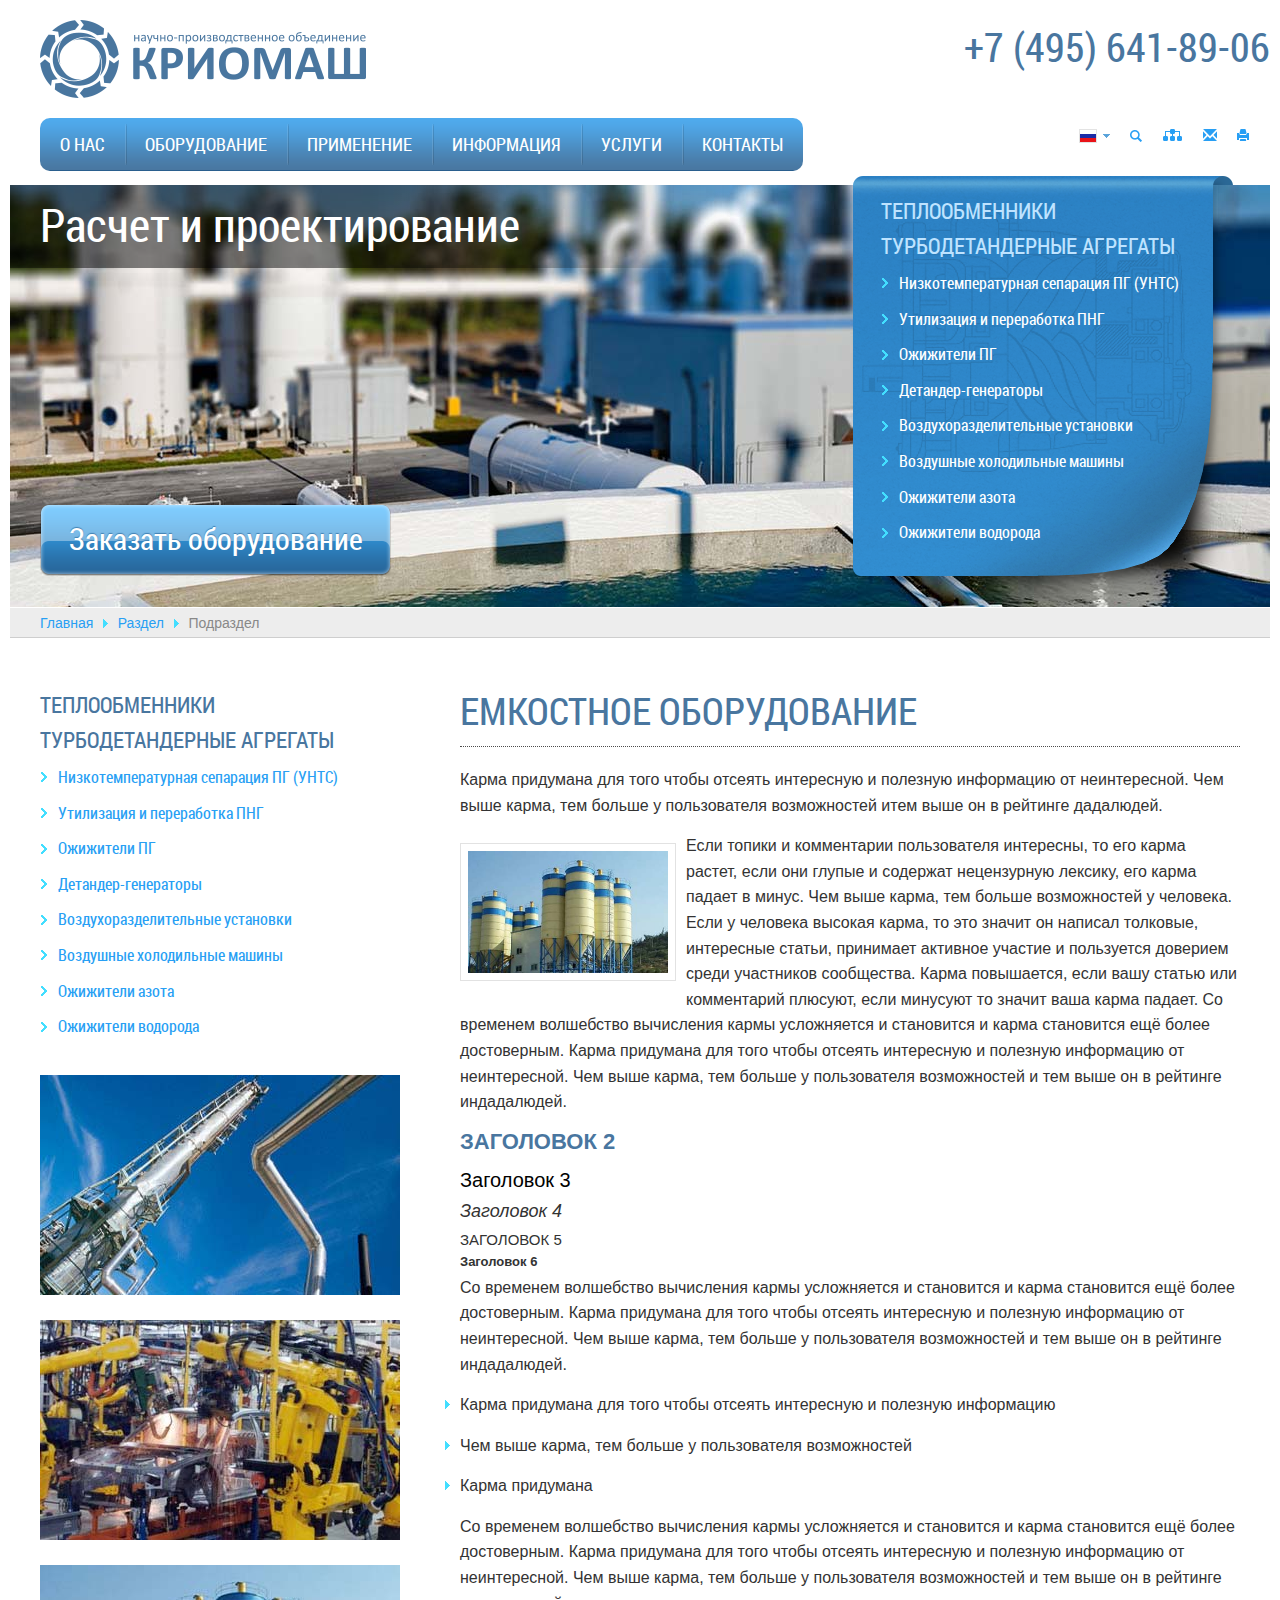
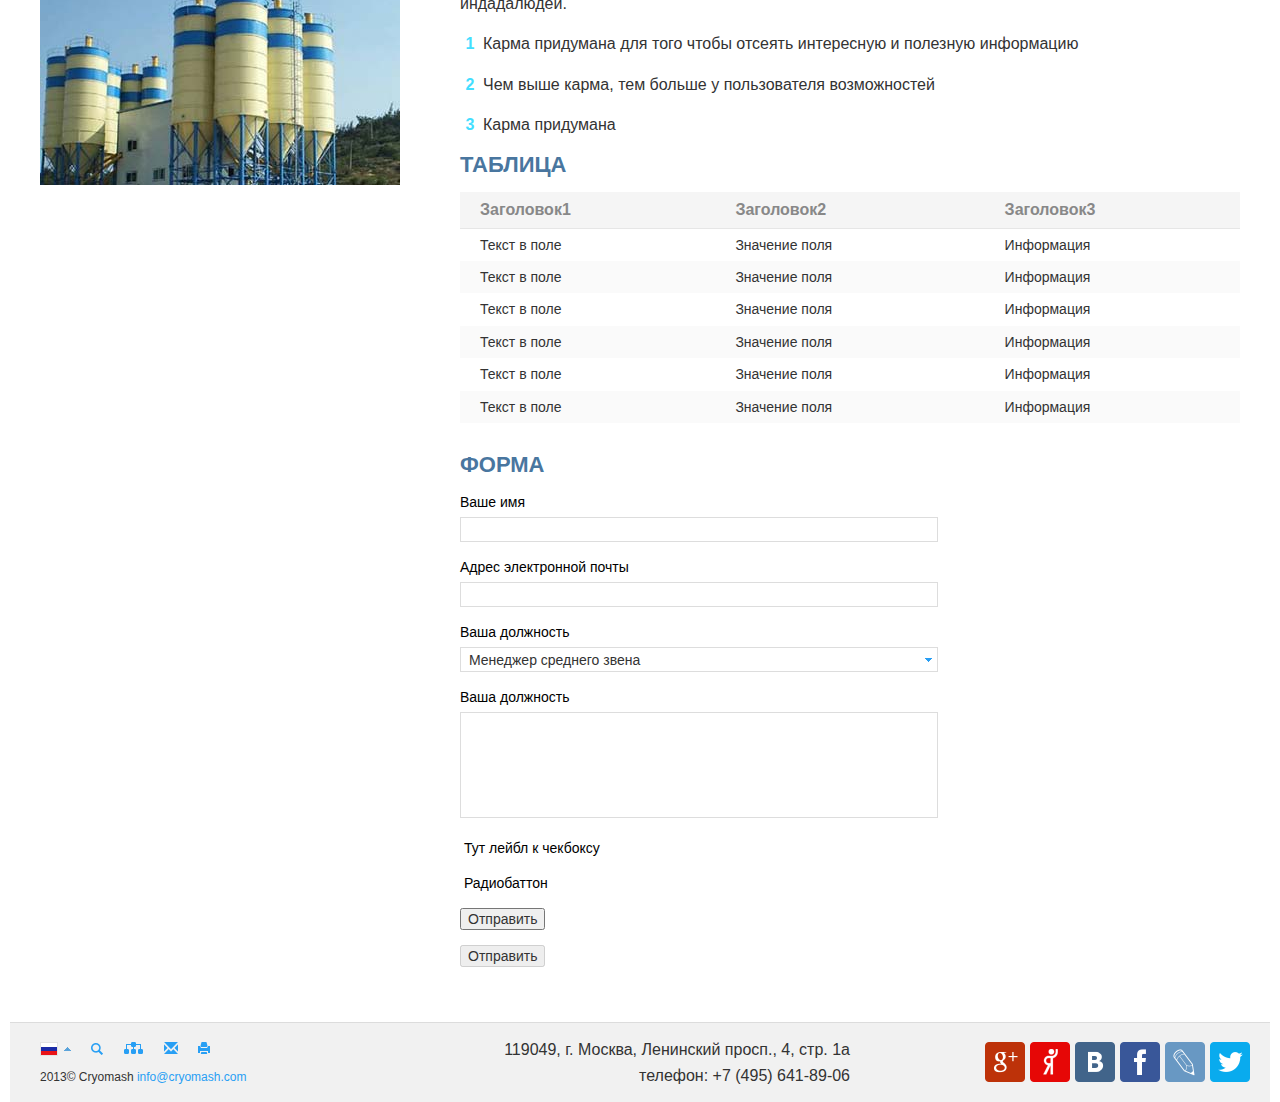
==== code/index_css.html @ 2730f988 "dg" ====
<!doctype html>
<head>

    <meta charset="utf-8" />
    <meta http-equiv="X-UA-Compatible" content="IE=edge,chrome=1" />

    <title>Криомаш</title>
    <meta name="keywords" content="" />
    <meta name="description" content="" />
    <link rel="shortcut icon" href="images/favicon.ico" />

    <link rel="stylesheet" href="css/default.css" />
    <link rel="stylesheet" href="css/fonts.css" />
    <link rel="stylesheet" href="css/styles.css" />

    <script src="js/jquery-1.10.0.min.js"></script>
    <script src="js/jquery.carouFredSel-6.2.1-packed.js"></script>
    <script src="js/jquery.formstyler.min.js"></script>

    <!--[if lte IE 8 ]>
        <link rel="stylesheet" media="screen" href="css/styles_ie.css" />
    <![endif]-->
    <!--[if lt IE 9]>
        <script src="js/html5shiv.js"></script>
    <![endif]-->

    <script>
	$(document).ready(function() {

	    $('#slides-list').carouFredSel({
		auto: true,
		width: 1260,
		height: 422,
		items: 1,
		scroll: {
		    items: 1
		}
	    });

	    $('#logos-carousel-list').carouFredSel({
		auto: false,
		width: 810,
		height: 80,
		items: 4,
		scroll: {
		    items: 1
		},
		prev: {
		    button: "#carousel-prev",
		    key: "left"
		},
		next: {
		    button: "#carousel-next",
		    key: "right"
		}
	    });
	     $('input[type="checkbox"],input[type="radio"], select').styler();
	})
    </script>
</head>
<body>

    <div class="wrapper">
        <header class="header"> <!-- header -->
	    <div class="logo"><img src="images/logo.png" alt="Криомаш" title="Криомаш" height="78" width="326" /></div>
	    <nav class="nav">
		<ul class="header-nav">
		    <li class="header-nav__item"><a class="link" href="#">О НАС</a></li>
		    <li class="header-nav__item"><a class="link" href="#">ОБОРУДОВАНИЕ</a></li>
		    <li class="header-nav__item"><a class="link" href="#">ПРИМЕНЕНИЕ</a></li>
		    <li class="header-nav__item"><a class="link" href="#">ИНФОРМАЦИЯ</a></li>
		    <li class="header-nav__item"><a class="link" href="#">УСЛУГИ</a></li>
		    <li class="header-nav__item"><a class="link" href="#">КОНТАКТЫ</a></li>
		</ul>
	    </nav>
	    <div class="phone">+7 (495) 641-89-06</div>
	    <section class="bottom-nav">
		<ul class="bottom-nav-list">
		    <li class="bottom-nav-list__item">
			<div class="site-language">
			    <a href="#" class="active-lang"><i class="ico ico_lang_ru"></i><i class="arrow"></i></a>
			    <ul class="language-menu">
				<li class="language-menu__item"><a href="#"><i class="ico ico_lang_germany"></i></a></li>
				<li class="language-menu__item"><a href="#"><i class="ico ico_lang_eng"></i></a></li>
			    </ul>
			</div>
		    </li>
		    <li class="bottom-nav-list__item">
			<div class="site-search">
			    <a href="#"><i class="ico ico_search"></i></a>
			    <form class="form form_search" method="get" action="#" >
				<fieldset>
				    <input class="field field_type_text" type="text" />
				    <input type="submit" class="search-btn" />
				</fieldset>
			    </form>
			</div>
		    </li>
		    <li class="bottom-nav-list__item"><a href="#"><i class="ico ico_map"></i></a></li>
		    <li class="bottom-nav-list__item"><a href="#"><i class="ico ico_mail"></i></a></li>
		    <li class="bottom-nav-list__item"><a href="#"><i class="ico ico_print"></i></a></li>
		</ul>
	    </section>
        </header>   <!-- / .header -->

	<div class="slider">
	    <section class="submenu">
		<hgroup>
		    <h3 class="submenu__title">Теплообменники </h3>
		    <h3 class="submenu__title">Турбодетандерные агрегаты</h3>
		</hgroup>
		<ul class="submenu-list">
		    <li class="submenu-list__item"><a class="link" href="#">Низкотемпературная сепарация ПГ (УНТС)</a></li>
		    <li class="submenu-list__item"><a class="link" href="#">Утилизация и переработка ПНГ</a></li>
		    <li class="submenu-list__item"><a class="link" href="#">Ожижители ПГ</a></li>
		    <li class="submenu-list__item"><a class="link" href="#">Детандер-генераторы</a></li>
		    <li class="submenu-list__item"><a class="link" href="#">Воздухоразделительные установки</a></li>
		    <li class="submenu-list__item"><a class="link" href="#">Воздушные холодильные машины</a></li>
		    <li class="submenu-list__item"><a class="link" href="#">Ожижители азота</a></li>
		    <li class="submenu-list__item"><a class="link" href="#">Ожижители водорода</a></li>
		</ul>
	    </section>


	    <ul class="slides" id="slides-list">
		<li class="slide">
		    <img class="slide__image" src="images/content/slide1.jpg" alt="" title="" />
		    <h2 class="slide__title">Расчет и проектирование</h2>
		    <a class="btn btn_order" href="#">Заказать оборудование</a>
		</li>
		<li class="slide">
		    <img class="slide__image" src="images/content/slide2.jpg" alt="" title="" />
		    <h2 class="slide__title">Проектирование</h2>
		    <a class="btn btn_order" href="#">Заказать оборудование</a>
		</li>
	    </ul>
	</div>
	<nav class="breadcrumbs">
	    <ul class="breadcrumbs-list">
		<li class="breadcrumbs-list__item"><a href="#" class="link">Главная</a></li>
		<li class="breadcrumbs-list__item"><a href="#" class="link">Раздел</a></li>
		<li class="breadcrumbs-list__item">Подраздел</li>
	    </ul>
	</nav>


        <div class="main">
	    <div class="columns">
		<aside class="column-left">
		    <div class="aside-block">
			<section class="submenu">
			    <hgroup>
				<h3 class="submenu__title">Теплообменники </h3>
				<h3 class="submenu__title">Турбодетандерные агрегаты</h3>
			    </hgroup>
			    <ul class="submenu-list">
				<li class="submenu-list__item"><a class="link" href="#">Низкотемпературная сепарация ПГ (УНТС)</a></li>
				<li class="submenu-list__item"><a class="link" href="#">Утилизация и переработка ПНГ</a></li>
				<li class="submenu-list__item"><a class="link" href="#">Ожижители ПГ</a></li>
				<li class="submenu-list__item"><a class="link" href="#">Детандер-генераторы</a></li>
				<li class="submenu-list__item"><a class="link" href="#">Воздухоразделительные установки</a></li>
				<li class="submenu-list__item"><a class="link" href="#">Воздушные холодильные машины</a></li>
				<li class="submenu-list__item"><a class="link" href="#">Ожижители азота</a></li>
				<li class="submenu-list__item"><a class="link" href="#">Ожижители водорода</a></li>
			    </ul>
			</section>
		    </div>

		    <div class="aside-block">
			<img src="images/content/1.jpg" alt="" title="" />
			<img src="images/content/2.jpg" alt="" title="" />
			<img src="images/content/3.jpg" alt="" title="" />
		    </div>
		</aside>
		<div class="column-content">
		    <h1 class="page-title">Емкостное оборудование</h1>

		    <article class="article-text">
			<p>Карма придумана для того чтобы отсеять интересную и полезную информацию от неинтересной.
			    Чем выше карма, тем больше у пользователя возможностей итем выше он в рейтинге дадалюдей.</p>
			<img src="images/content/3.jpg" width="200" align="left" />
<p>Если топики и комментарии пользователя интересны, то его карма растет, если они глупые и содержат нецензурную
    лексику, его карма падает в минус. Чем выше карма, тем больше возможностей у человека. Если у человека высокая
    карма, то это значит он написал толковые, интересные статьи, принимает активное участие и пользуется доверием
    среди участников сообщества. Карма повышается, если вашу статью или комментарий плюсуют, если минусуют то значит ваша карма
падает. Со временем волшебство вычисления кармы усложняется и становится и карма становится ещё более достоверным.
Карма придумана для того чтобы отсеять интересную и полезную информацию от неинтересной. Чем выше карма, тем больше
у пользователя возможностей и тем выше он в рейтинге индадалюдей.</p>

<h2>Заголовок 2</h2>
<h3>Заголовок 3</h3>
<h4>Заголовок 4</h4>
<h5>Заголовок 5</h5>
<h6>Заголовок 6</h6>
<p>Со временем волшебство вычисления кармы усложняется и становится и карма становится ещё более достоверным.
Карма придумана для того чтобы отсеять интересную и полезную информацию от неинтересной. Чем выше карма, тем больше
у пользователя возможностей и тем выше он в рейтинге индадалюдей.</p>

<ul>
    <li>Карма придумана для того чтобы отсеять интересную и полезную информацию</li>
    <li>Чем выше карма, тем больше у пользователя возможностей</li>
    <li>Карма придумана</li>
</ul>
<p>Со временем волшебство вычисления кармы усложняется и становится и карма становится ещё более достоверным.
Карма придумана для того чтобы отсеять интересную и полезную информацию от неинтересной. Чем выше карма, тем больше
у пользователя возможностей и тем выше он в рейтинге индадалюдей.</p>
<ol>
    <li>Карма придумана для того чтобы отсеять интересную и полезную информацию</li>
    <li>Чем выше карма, тем больше у пользователя возможностей</li>
    <li>Карма придумана</li>
</ol>

<h2>таблица</h2>
<table>
    <thead>
	<tr>
	    <th>Заголовок1</th>
	    <th>Заголовок2</th>
	    <th>Заголовок3</th>
	</tr>
    </thead>
     <tbody>
	<tr>
	    <td>Текст в поле</td>
	    <td>Значение поля</td>
	    <td>Информация</td>
	</tr>
	<tr>
	    <td>Текст в поле</td>
	    <td>Значение поля</td>
	    <td>Информация</td>
	</tr>
	<tr>
	    <td>Текст в поле</td>
	    <td>Значение поля</td>
	    <td>Информация</td>
	</tr>
	<tr>
	    <td>Текст в поле</td>
	    <td>Значение поля</td>
	    <td>Информация</td>
	</tr>
	<tr>
	    <td>Текст в поле</td>
	    <td>Значение поля</td>
	    <td>Информация</td>
	</tr>
	<tr>
	    <td>Текст в поле</td>
	    <td>Значение поля</td>
	    <td>Информация</td>
	</tr>
    </tbody>
</table>
<h2>форма</h2>
</article>
<form class="standard-form" action="#" method="get">
    <ul class="fields-list">
	<li>
	    <label>Ваше имя</label>
	    <input type="text" name="Name"/>
	</li>
	<li>
	    <label>Адрес электронной почты</label>
	    <input type="text" name="Email"/>
	</li>
	<li>
	    <label>Ваша должность</label>
	    <select>
		<option>Менеджер среднего звена</option>
		<option>Менеджер</option>
	    </select>
	</li>
	<li>
	    <label>Ваша должность</label>
	    <textarea></textarea>
	</li>
	<li>

	    <label>
		<input type="checkbox" id="Chbox1"/>
		Тут лейбл к чекбоксу
	    </label>
	</li>
	<li>

	    <label>
		<input type="radio" id="Radio1"/>
		Радиобаттон
	    </label>
	</li>
	<li>
	    <input type="submit" value="Отправить"/>
	</li>
	<li>
	    <input type="button" disabled="disabled" value="Отправить"/>
	</li>

    </ul>
</form>









		</div>

	    </div>
        </div>
    </div>

    <footer class="footer">

	<section class="bottom-nav">
	    <ul class="bottom-nav-list">
		<li class="bottom-nav-list__item">
		    <div class="site-language">
			<a href="#" class="active-lang"><i class="ico ico_lang_ru"></i><i class="arrow"></i></a>
			<ul class="language-menu">
			    <li class="language-menu__item"><a href="#"><i class="ico ico_lang_germany"></i></a></li>
			    <li class="language-menu__item"><a href="#"><i class="ico ico_lang_eng"></i></a></li>
			</ul>
		    </div>
		</li>
		<li class="bottom-nav-list__item">
		    <div class="site-search">
			<a href="#"><i class="ico ico_search"></i></a>
			<form class="form form_search" method="get" action="#" >
			    <fieldset>
				<input class="field field_type_text" type="text" />
				<input type="submit" class="search-btn" />
			    </fieldset>
			</form>
		    </div>
		</li>
		<li class="bottom-nav-list__item"><a href="#"><i class="ico ico_map"></i></a></li>
		<li class="bottom-nav-list__item"><a href="#"><i class="ico ico_mail"></i></a></li>
		<li class="bottom-nav-list__item"><a href="#"><i class="ico ico_print"></i></a></li>
	    </ul>
	</section>

	<div class="copyright">
	    2013&copy; Cryomash  <a  href="mailto:info@cryomash.com">info@cryomash.com</a>
	</div>

	<div class="address">
	    <p> 119049, г. Москва, Ленинский просп., 4, стр. 1а</p>
	    <p>телефон: +7 (495) 641-89-06</p>
	</div>

	<ul class="social">
	    <li class="social__item"><a href="#"><i class="ico ico_social ico_google"></i></a></li>
	    <li class="social__item"><a href="#"><i class="ico ico_social ico_ya"></i></a></li>
	    <li class="social__item"><a href="#"><i class="ico ico_social ico_vk"></i></a></li>
	    <li class="social__item"><a href="#"><i class="ico ico_social ico_fb"></i></a></li>
	    <li class="social__item"><a href="#"><i class="ico ico_social ico_lj"></i></a></li>
	    <li class="social__item"><a href="#"><i class="ico ico_social ico_tw"></i></a></li>
	</ul>




    </footer>

</body>
</html>
---- code/css/default.css ----
/* reset < */

    html, body, div, span, object, iframe,
    h1, h2, h3, h4, h5, h6, p, blockquote, pre,
    abbr, address, cite, code,
    del, dfn, em, img, ins, kbd, q, samp,
    small, strong, sub, sup, var,
    b, i,
    dl, dt, dd, ol, ul, li,
    fieldset, form, label, legend,
    table, caption, tbody, tfoot, thead, tr, th, td,
    article, aside, canvas, details, figcaption, figure,
    footer, header, hgroup, menu, nav, section, summary,
    time, mark, audio, video {
        margin: 0;
        padding: 0;
        border: 0;
        font-size: 100%;
        vertical-align: baseline;
        background: transparent;
    }

table {
	border-collapse:collapse;
	border-spacing:0;
}
fieldset,img {
	border: 0;
}
address,caption,cite,code,dfn,em,th,var {
	font-style:normal;
	font-weight:normal;
}
ol,ul {
	list-style:none;
}
caption,th {
	text-align:left;
}
h1,h2,h3,h4,h5,h6 {
	font-size:100%;
	font-weight:normal;
}
q:before,q:after {
	content:'';
}
abbr,acronym { border:0;}

article,aside,details,figcaption,figure,footer,header,hgroup,menu,nav,section {
	display:block;
}

/* reset > */



/* content styles < */
html, body {
	height:100%;
}

body {
    color:#333333;
    font:16px/1.6 'Arial', 'Helvetica', 'Geneva', sans-serif;
}

a {
    color:#289ff4;
    text-decoration:none;

}
a:hover {
    text-decoration:underline;
}


.company-info .article-title,
.article-text h1 {
    font-family: 'roboto_condensedregular';
    color:#49769f;
    font-size: 38px;
    line-height: 40px;
    text-transform: uppercase;
    margin-bottom: 20px;
    margin-top:-7px;
}


   .article-text h1,
   .article-text h2,
   .article-text h3,
   .article-text h4,
   .article-text h5,
   .article-text h6  {

    }

    .article-text h2 {
	color: #49769f;
	text-transform: uppercase;
	font-size: 22px;
	margin-bottom: 15px;
	font-weight: bold;
	line-height: 24px;
    }

    .article-text h3 {
	color: #010101;
	font-size: 20px;
	line-height: 22px;
	font-weight: normal;
	margin-bottom: 10px;
    }

    .article-text h4 {
	color: #333333;
	font-size: 18px;
	line-height: 20px;
	font-style: italic;
	font-weight: normal;
	margin-bottom: 10px;
    }
    .article-text h5 {
	color: #333333;
	font-size: 15px;
	line-height: 18px;
	text-transform: uppercase;
	font-weight: normal;
	margin-bottom: 5px;
    }
     .article-text h6 {
	color: #333333;
	font-size: 13px;
	line-height: 16px;
	font-weight: bold;
	margin-bottom: 5px;
    }

    .article-text p {
	margin-bottom: 15px;
    }

	.article-text ul,
	.article-text ol {
		margin:0 0 15px 0;
	}
	.article-text ul {
		list-style:none;
	}
	.article-text ul li {
	    padding: 0;
	    margin: 0 0 15px 0;
	    position: relative;
	}
	.article-text ul li:before {
	    content: "";
	    background: url(../images/bg/icons.png) no-repeat -211px 0;
	    height: 11px;
	    width: 6px;
	    position: absolute;
	    left:-15px;
	    top:8px;
	}

	.article-text ol {
		list-style:decimal;
	}
	.article-text img {
		margin:10px 10px 10px 0;
	}

	article img {
	    border:1px solid #e2e2e2;
	    padding: 7px;
	    margin: 7px 10px 10px 0
	}

	article ol {
	    list-style: none;
	    counter-reset: point;

	}

	article ol li {
	    list-style: none;
	    margin-bottom: 15px;
	    padding-left: 23px;
	    position: relative;

	}

article ol li:before {
    content: counter(point);
    counter-increment: point;
    font-size: 16px;
    position: absolute;
    left: 0;
    top: -3px;
    width: 20px;
    padding: 3px 0;
    color:#43deff;
    font-weight: bold;
    text-align: center;

}
article table {
    margin-bottom: 30px;
    width: 100%;
}
article th {
    background: #f5f5f5;
    border-bottom:1px solid #e6e6e6;
    font-weight: bold;
    color:#888888;
    padding: 5px 0 5px 20px;
}
article td {
    font-weight: normal;
    font-size: 14px;
    padding: 5px 0 5px 20px;
}
article table tr:nth-child(even) td {
    background: #fafafa;
}
/* content styles > */

/* form styles < */

.fields-list li {
    margin-bottom: 15px;
}
label {
    display: block;
    font-size: 14px;
    color: #000;
    margin-bottom: 5px;
}
input[type="text"] {
    border:1px solid #dddddd;
    height:19px;
    font-size: 14px;
    font-family: 'Arial', 'Helvetica', sans-serif;
    padding: 2px 8px;
    width: 460px;
}
textarea {
    border:1px solid #dddddd;
    font-size: 14px;
    font-family: 'Arial', 'Helvetica', sans-serif;
    padding: 2px 8px;
    height: 100px;
    overflow: auto;
    resize: none;
    width: 460px;
}
.jq-selectbox__select {
    border:1px solid #dddddd;
    height:19px;
    font-size: 14px;
    font-family: 'Arial', 'Helvetica', sans-serif;
    padding: 2px 8px;
    position: relative;
    width: 460px;
}
.jq-selectbox__trigger {
    position: absolute;
    right: 0;
    top:0;
}

.jq-selectbox__trigger-arrow {
    background: url(../images/bg/select-arrow.png) no-repeat 0 0;
    display: block;
    width: 18px;
    height: 23px;
}
.jq-selectbox__dropdown {
    border:1px solid #dddddd;
    background: #fff;
    position: absolute;
    z-index: 10;
}
.jq-selectbox__dropdown li {
    margin: 0;padding: 0 8px;
}
li:hover {
    color: #289FF4;
}
.jq-checkbox {
  display: inline-block;
}
/* clearing > */
.clearfix:after,
section:after,
article:after,
.header-nav:after,
.columns:after,
.bottom-nav-list:after,
.form-fields__item:after,
.page-footer:after
{
	content:"";
	clear:both;
	display:block;
	height:0;
	font:0/0 a;
	visibility:hidden;
}
/* clearing < */
---- code/css/fonts.css ----
@font-face {
    font-family: 'roboto_condensedregular';
    src: url('../fonts/RobotoCondensed-Regular-webfont.eot');
    src: url('../fonts/RobotoCondensed-Regular-webfont.eot?#iefix') format('embedded-opentype'),
         url('../fonts/RobotoCondensed-Regular-webfont.woff') format('woff'),
         url('../fonts/RobotoCondensed-Regular-webfont.ttf') format('truetype'),
         url('../fonts/RobotoCondensed-Regular-webfont.svg#roboto_condensedregular') format('svg');
    font-weight: normal;
    font-style: normal;

}
---- code/css/styles.css ----
/* layout < */
html,
body {
  height: 100%;
}
body {
  background: url(../images/bg/body-bg.png) repeat;
  min-width: 1100px;
}

.wrapper {
    margin: 0 auto;
    min-height: 100%;
    position: relative;
    width: 1260px;
}
.main {
    padding-bottom: 120px;
}
.columns {
    padding: 60px 30px 0;
}
.column-content {
    float: left;
    width: 780px;
    padding-left: 30px;
}
.column-content_home {
    padding: 0;
    width: 810px;
}
.column-right {
    float: left;
    margin-left: 30px;
    width: 360px;
}
.column-left {
    float: left;
    margin-right: 30px;
    width: 360px;
}
/* layout > */



/* common blocks < */

/* icons < */

.ico {
  background: url(../images/bg/icons.png) no-repeat -9999px -9999px transparent;
  display: -moz-inline-stack;
  display: block;
  overflow: hidden;
  vertical-align: middle;
  text-indent: -9999px;
  font-size: 0;
  width: 0;
  height: 0;
  line-height: 0;
}
.ico_search {
  background-position: 0 0;
  height: 13px;
  width: 13px;
}
.ico_map {
  background-position: -35px 0;
  height: 13px;
  width: 20px;
}
.ico_mail {
  background-position: -75px 0;
  height: 13px;
  width: 14px;
}
.ico_print {
  background-position: -109px 0;
  height: 13px;
  width: 13px;
}
.ico_social {
    height: 40px;
    width: 40px;
}
.ico_google {
  background-position:  0 -18px;
}
.ico_ya {
  background-position:  -45px -18px;
}
.ico_vk {
  background-position:  -90px -18px;
}
.ico_fb {
  background-position: -135px -18px;
}
.ico_lj {
  background-position: -180px -18px;
}
.ico_tw {
  background-position: -225px -18px;

}


.ico_lang_ru {
  background-position: -174px 0;
  border:1px solid #e3e3e3;
  height: 12px;
  width: 16px;
}
.ico_lang_eng {
  background-position: -132px 0;
  border:1px solid #e3e3e3;
  height: 12px;
  width: 16px;
}
.ico_lang_germany {
  background-position: -153px 0;
  border:1px solid #e3e3e3;
  height: 12px;
  width: 16px;
}

/* icons > */

.section-title {
  color: #49769f;
  font-family: 'roboto_condensedregular', Tahoma, sans-serif;
  font-size: 28px;
  text-transform: uppercase;
  line-height: 30px;
  margin-bottom: 15px;
}

.link_arrow-right {
    position: relative;
}
.link_arrow-right:after {
    background: url(../images/bg/icons.png) no-repeat -211px 0;
    content:"";
    height: 11px;
    width: 6px;
    display: inline-block;
    vertical-align: middle;
    margin-left: 6px;
    margin-top: 2px;
}
hgroup {
    margin-bottom: 10px;
}
.page-footer {
    padding: 12px 0;
    position: relative;
}
/* common blocks > */


/* form < */

form,
input,
textarea {
  color: #333333;
  font-family: 'Arial', 'Helvetica', 'Geneva', sans-serif;
  font-size: 14px;
  line-height: 20px;
  -moz-box-sizing: content-box;
}
.form {
  position: relative;
}
textarea {
  overflow: auto;
}
.form-note {
  font-size: 14px;
  line-height: 20px;
  margin-bottom: 14px;
}
.field-label {
  color: #666666;
  font-size: 14px;
  position: relative;
  font-family: 'open_sansbold', Tahoma, sans-serif;
  padding-right: 10px;
  margin-right: 9px;
}
.field-label_required:after {
  content: "*";
  position: absolute;
  top: 0;
  right: 0;
  color: #f15d47;
}
.form-fields,
.form-fields__item {
  list-style: none outside;
  margin: 0;
  padding: 0;
  background: none;
}
.form-fields__item {
  margin-bottom: 10px;
  position: relative;
  clear: both;
  display: block;
}
.field_type_text {
  background: #ffffff;
  height: 20px;
  border-color: #c6c6c6 #f4f4f4 #e9e9e9 #dbdbdb;
  border-style: solid;
  border-width: 1px;
  padding: 7px 11px;
  position: relative;
}
.field_type_textarea {
  background: #ffffff;
  height: 20px;
  border-color: #c6c6c6 #f4f4f4 #e9e9e9 #dbdbdb;
  border-style: solid;
  border-width: 1px;
  padding: 6px 11px;
  position: relative;
}

.btn {
  color: #fff;

}
.btn:hover {

}

/* form > */

/* header < */
.header {
  height: 145px;
  position: relative;
  padding: 20px 30px;
}

.logo {
  margin: 0 0 20px 0;
}
.logo img {
  display: block;
}
.phone {
    position: absolute;
    font-family: 'roboto_condensedregular';
    color:#49769f;
    font-size: 40px;
    top:15px;
    right:0;
}

.header {
    position: relative;
    z-index: 10;
}
.nav {

}
.header-nav {
  margin: 0;
  padding: 0;
}
.header-nav__item {
     background: url(../images/bg/menu-bg.png) repeat-x 0 0;
  float: left;
  height: 53px;
  overflow: hidden;
}


.header-nav__item .link {
  background: url(../images/bg/menu-line.png) no-repeat 0 50%;
  color: #fff;
  font-family: 'roboto_condensedregular';
  text-decoration: none;
  font-size: 18px;
  padding: 0 20px;
  display: block;
  line-height: 52px;
}
.header-nav__item:first-child {
    border-radius: 10px 0 0 10px;
}
.header-nav__item:first-child .link {
    background: none;
}
.header-nav__item:last-child {
    border-radius: 0 10px 10px 0;
}
.header-nav__item .link:hover {
  text-decoration: underline;
}
.header .bottom-nav {
    position: absolute;
    right: 0;
    top:110px;
}
.header .bottom-nav .arrow {
    background-position: -229px 0;
}
.header .bottom-nav .language-menu {
    padding: 19px 16px 4px 5px;
    bottom: auto;
    top:-5px;
}
.header .language-menu .language-menu__item {
    padding: 5px 0 0 0;
}
/* header > */
/* footer < */
.footer {
    background: #f1f1f1;
    border-top:1px solid #dcdcdc;
    height: 79px;
    margin: -80px auto 0;
    position: relative;
    width: 1260px;
    z-index: 2;
}
.copyright {
    margin-left: 30px;
    font-size: 12px;
}
.social {
    position: absolute;
    top:19px;
    right: 20px;
}
.social__item {
    float: left;
    margin-left: 5px;
}

.address {
    top:14px;
    right:420px;
    position: absolute;
    text-align: right;
}

.bottom-nav-list {
    position: relative;
    margin: 19px 0 12px 30px;
}
.bottom-nav-list__item {
    float: left;
    margin-right: 20px;
}

.search {
    position: absolute;
}

/* language < */

.site-language:hover .language-menu {
  opacity: 1;
  -webkit-transition: opacity 0.4s;
  -moz-transition: opacity 0.4s;
  -ms-transition: opacity 0.4s;
  -o-transition: opacity 0.4s;
  visibility: visible;
}

.active-lang {
    padding-right: 13px;
    display: block;
    position: relative;
    z-index: 2;
}

.arrow {
    background: url(../images/bg/icons.png) no-repeat -220px 0;
    position: absolute;
    right: 0;
    top:5px;
    height: 4px;
    width: 7px;
}

.language-menu {
  background: #fff;
  border-radius: 6px;
  box-shadow: 0 0 5px 0px rgba(0,0,0,0.3);
  border: 1px solid #e9e9e9;
  margin: 0;
  padding: 4px 16px 19px 5px;
  position: absolute;
  bottom: -5px;
  left:-6px;
  opacity: 0;
  visibility: hidden;
  z-index: 1;
}
.language-menu .language-menu__item {
  padding-bottom: 5px;
  line-height: 0;
}

.language-menu .link {
  display: block;
  position: relative;
  text-decoration: none;
}

.site-search:hover .form_search {
   opacity: 1;
  -webkit-transition: opacity 0.4s;
  -moz-transition: opacity 0.4s;
  -ms-transition: opacity 0.4s;
  -o-transition: opacity 0.4s;
  visibility: visible;
}

.form_search {
  background: #fff;
  border-radius: 6px;
  box-shadow: 0 0 5px 0px rgba(0,0,0,0.3);
  border: 1px solid #e9e9e9;
  margin: 0;
  padding: 10px;
  height: 20px;
  position: absolute;
  bottom: -13px;
  left:-110px;
  opacity: 0;
  visibility: hidden;
  width: 164px;
  z-index: 3;
}
.form_search .field_type_text {
    border:1px solid #dddddd;
    background: #fff;
    height: 20px;
    font-size: 12px;
    padding: 0 20px 0 5px;
    margin: 0;
    width: 140px;
}
.form_search .search-btn {
    background: url("../images/bg/icons.png") no-repeat scroll 0 0 transparent;
    border: 0 none;
    height: 13px;
    padding: 0;
    position: absolute;
    right: 11px;
    text-indent: -9999px;
    top: 14px;
    width: 13px;
    cursor: pointer;
}
/* slider < */

.slider {
  height: 422px;
  position: relative;
  width: 1260px;
}
.slider .slides {
  height: 422px;
  width: 1260px;
  z-index: 1;
}
.slider .slide {
  float: left;
  position: relative;
  height: 422px;
  width: 1260px;

}
.slider .slide__image {
    position: absolute;
    top:0;
    left:0;
    height: auto;
    width: 1260px;
    z-index: 1;
}
.slider .slide__title {
  background: url(../images/bg/slider-text-bg.png) repeat-y 0 0;
  font-family: 'roboto_condensedregular', Tahoma, sans-serif;
  color: #fff;
  font-size: 46px;
  line-height: 50px;
  padding: 15px 30px 18px;
  position: absolute;
  top:0;
  left:0;
  width: 810px;
  z-index: 2;

}

.btn_order {
    background: url(../images/bg/order-btn.png) no-repeat 0 0;
    height: 71px;
    width: 351px;
    color:#fff;
    font-size: 30px;
    font-family: 'roboto_condensedregular', Tahoma, sans-serif;
    line-height: 68px;
    text-decoration: none;
    text-align: center;
    left:30px;
    top:320px;
    text-shadow: 0 -1px 1px #4181b3;
    position: absolute;
    z-index: 3;
}
.btn:hover {
    text-decoration: none;
}
.btn_order_size-small {
    background: url(../images/bg/order-btn_small.png) no-repeat 0 0;
    height: 46px;
    width: 256px;
    color:#fff;
    font-size: 22px;
    font-family: 'roboto_condensedregular', Tahoma, sans-serif;
    line-height: 42px;
    text-decoration: none;
    text-align: center;
    right:0;
    top:0;
    text-shadow: 0 -1px 1px #4181b3;
    position: absolute;
    z-index: 3;
}

.slider  .submenu {
    background: url(../images/bg/slider-menu-bg.png) no-repeat 0 0;
    width: 344px;
    height: 378px;
    right:15px;
    top:-9px;
    position: absolute;
    padding: 20px 30px;
    z-index: 2;
}
.submenu__title {
    font-family: 'roboto_condensedregular', Tahoma, sans-serif;
    text-transform: uppercase;
    color: #49769f;
    font-size:22px;
    line-height: 30px;
    margin-bottom: 5px;
}
.slider .submenu__title {
    color: #bee3ff;
}
.submenu-list__item {
    padding: 0 0 10px 18px;
    position: relative;
}
.submenu-list__item:after {
    content: "";
    position: absolute;
    left:0;
    top:21%;
    background: url(../images/bg/icons.png) no-repeat -199px 0;
    width: 7px;
    height: 11px;
}
.submenu-list__item .link {
    font-size: 16px;
    line-height: 20px;
     font-family: 'roboto_condensedregular', Tahoma, sans-serif;

}
.slider .submenu-list__item .link {
    color: #fff;
}
/* slider > */

/* breadcrumbs < */

.breadcrumbs {
    background: #ededed;
    height: 29px;
    border-top:1px solid #fff;
    border-bottom:1px solid #cecece;
    padding: 0 30px;
}
.breadcrumbs-list {
    padding: 2px 0 0 0;
}
.breadcrumbs-list__item {
    display: inline;
    font-size: 14px;
    margin-right: 20px;
    color:#888888;
}
.breadcrumbs-list__item .link {
    position: relative;
}
.breadcrumbs-list__item .link:after {
    background: url(../images/bg/icons.png) no-repeat -211px 0;
    content:"";
    height: 11px;
    margin-left: 10px;
    position: absolute;
    top: 4px;
    width: 6px;
}

/* breadcrumbs < */

/* clients < */

.clients {
    margin-top: 60px;
    margin-bottom: 60px;
}

.clients__title {
    background: #fff;
    width: 160px;
    margin: 0;
    position: relative;
    z-index: 2;
}
.logos-carousel {
    border-color: #dcdcdc;
    border-style: solid;
    border-width: 1px 0;
    margin-top: -15px;
    padding: 15px 0;
    position: relative;
     z-index: 1;
}
.logos-list {
    left:0;

}
.logos-list__item {
    float: left;
    margin: 0 30px;
    width: auto;
}
.logos-carousel__gradient-left {
    background: url(../images/bg/clients-bg-left.png) repeat-y 0 0;
    position: absolute;
    width: 98px;
    height: 110px;
    top:0;
    left:0;
    z-index: 2;
}
.logos-carousel__gradient-right {
    background: url(../images/bg/clients-bg-right.png) repeat-y 0 0;
    position: absolute;
    width: 98px;
    height: 110px;
    top:0;
    right:0;
    z-index: 2;
}

.logos-carousel__nav {
    position: absolute;
    top:-17px;
    background: #fff;
    height: 33px;
    width: 80px;
    right:0;
    z-index: 10;
}

.prev {
    background: url(../images/bg/icons.png) no-repeat 0 -63px;
    height: 33px;
    width: 19px;
    position: absolute;
    top:0;
    left:20px;
}
.next {
    background: url(../images/bg/icons.png) no-repeat -39px -63px;
    height: 33px;
    width: 19px;
    position: absolute;
    top:0;
    right: 0;
}

/* clients > */

/* aside < */

.aside-block {
    margin-bottom: 25px;
}
.aside-block img {
    margin-top: 25px;
    display: block;
    max-width: 360px;
    height: auto;
}
.aside-block img:first-child {
    margin-top: 0;
}
.aside-block .submenu hgroup {
    margin-top: -8px;
}


/* aside > */

/* news < */

.news-list__item {
    margin-bottom: 15px;
}

.new-date {
    color:#999999;
    font-size: 14px;
    display: block;
    line-height: 24px;
}
.new-title {
    display: block;
    line-height: 24px;
}

/* news > */

/* inner pages < */

.page-title {
    font-family: 'roboto_condensedregular';
    border-bottom: 1px dotted #4c4c4c;
    color:#49769f;
    font-size: 38px;
    line-height: 40px;
    text-transform: uppercase;
    margin-bottom: 20px;
    padding-bottom: 15px;
    margin-top:-7px;
}

.articles-list__item {
    border-bottom: 1px dotted #4c4c4c;
    padding: 0 0 20px 0;
    margin: 0 0 20px 0;
}

.articles-list__item .article-image {
    float: left;
    margin-right: 20px;
    overflow: hidden;
    width: 130px;
}
.articles-list__item .article-image img {
    max-width: 114px;
    height: auto;
}
.articles-list__item .article-text {
    overflow: hidden;
    font-size: 14px;
    line-height: 24px;
}
.articles-list__item .article-title,
.articles-list__item .article-title a {
    color: #49769f;
    font-size: 24px;
   line-height: 34px;
   margin-bottom: 5px;
}
.articles-list__item p {
    margin-bottom: 0;
}

/* inner pages > */

/* pagination < */
.pagination {
    font-size: 14px;
}

.pages-list,
.pages-list__item  {
    display: inline-block;
    vertical-align: top;
}
.pages-list__item .link {
    text-decoration: none;
    display: inline-block;
    color: #2389d4;
    width: 22px;
    height: 22px;
    line-height: 22px;
    vertical-align: top;
    text-align: center;
}
.pages-list__item .link:hover {
    text-decoration: underline;
}
.pages-list__item_active .link {
    background: #43deff;
    cursor: default;
    color: #fff;

}
/* pagination < */
---- code/css/styles_ie.css ----
/* display:inline-block > */
input {
  overflow: visible;
}


.btn,
.pages-list,
.pages-list__item {
  *display: inline;
  *zoom: 1;
}
/* display:inline-block < */


/* clearing > */
.clearfix,
section,
.header-nav,
.columns,
.bottom-nav-list,
.form-fields__item,
.language-menu,
article,
.page-footer {
  *zoom: 1;
}
/* clearing < */
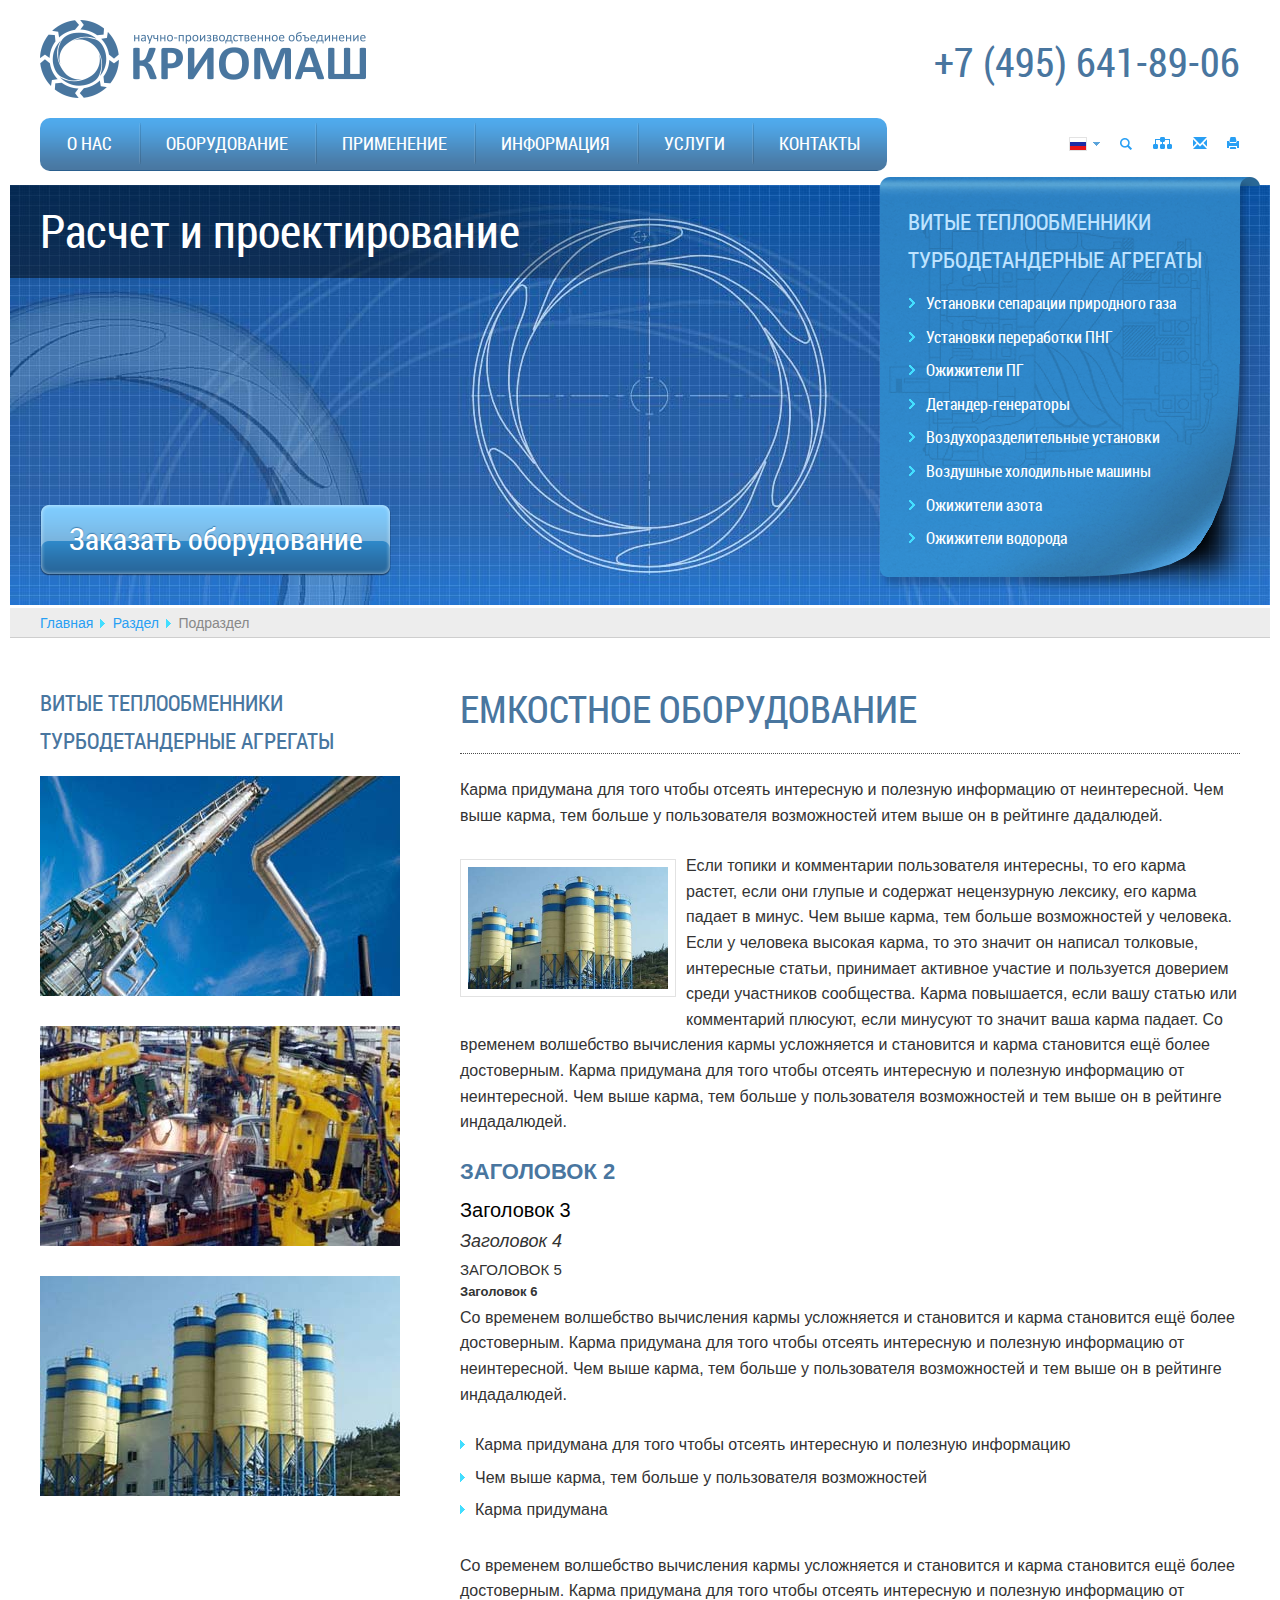
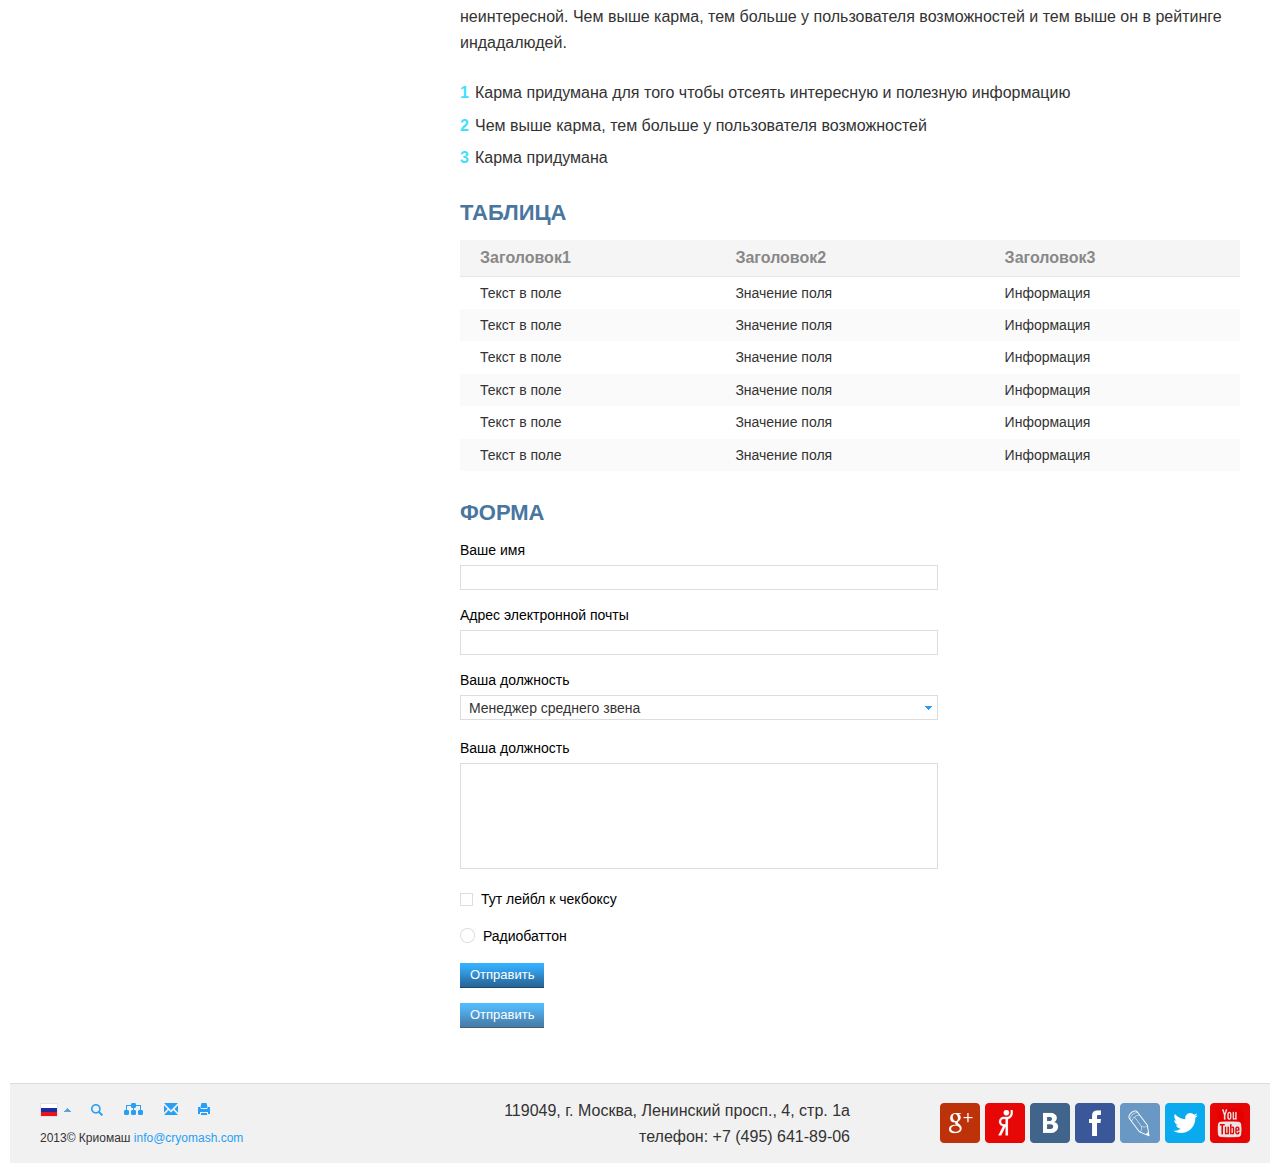
==== commit 64e4c24b: "some fix" ====
--- a/code/index_css.html
+++ b/code/index_css.html
@@ -33,7 +33,9 @@
 		height: 422,
 		items: 1,
 		scroll: {
-		    items: 1
+		    items: 1, 
+                    fx:'fade', 
+                    duration:1200
 		}
 	    });
 
@@ -106,12 +108,12 @@
 	<div class="slider">
 	    <section class="submenu">
 		<hgroup>
-		    <h3 class="submenu__title">Теплообменники </h3>
+		    <h3 class="submenu__title">Витые теплообменники </h3>
 		    <h3 class="submenu__title">Турбодетандерные агрегаты</h3>
 		</hgroup>
 		<ul class="submenu-list">
-		    <li class="submenu-list__item"><a class="link" href="#">Низкотемпературная сепарация ПГ (УНТС)</a></li>
-		    <li class="submenu-list__item"><a class="link" href="#">Утилизация и переработка ПНГ</a></li>
+		    <li class="submenu-list__item"><a class="link" href="#">Установки сепарации природного газа</a></li>
+		    <li class="submenu-list__item"><a class="link" href="#">Установки переработки ПНГ</a></li>
 		    <li class="submenu-list__item"><a class="link" href="#">Ожижители ПГ</a></li>
 		    <li class="submenu-list__item"><a class="link" href="#">Детандер-генераторы</a></li>
 		    <li class="submenu-list__item"><a class="link" href="#">Воздухоразделительные установки</a></li>
@@ -122,7 +124,7 @@
 	    </section>
 
 
-	    <ul class="slides" id="slides-list">
+	  <ul class="slides" id="slides-list">
 		<li class="slide">
 		    <img class="slide__image" src="images/content/slide1.jpg" alt="" title="" />
 		    <h2 class="slide__title">Расчет и проектирование</h2>
@@ -130,7 +132,12 @@
 		</li>
 		<li class="slide">
 		    <img class="slide__image" src="images/content/slide2.jpg" alt="" title="" />
-		    <h2 class="slide__title">Проектирование</h2>
+		    <h2 class="slide__title">Производство и испытания</h2>
+		    <a class="btn btn_order" href="#">Заказать оборудование</a>
+		</li>
+		<li class="slide">
+		    <img class="slide__image" src="images/content/slide3.jpg" alt="" title="" />
+		    <h2 class="slide__title">Монтаж и обслуживание</h2>
 		    <a class="btn btn_order" href="#">Заказать оборудование</a>
 		</li>
 	    </ul>
@@ -150,19 +157,9 @@
 		    <div class="aside-block">
 			<section class="submenu">
 			    <hgroup>
-				<h3 class="submenu__title">Теплообменники </h3>
+				<h3 class="submenu__title">Витые теплообменники </h3>
 				<h3 class="submenu__title">Турбодетандерные агрегаты</h3>
-			    </hgroup>
-			    <ul class="submenu-list">
-				<li class="submenu-list__item"><a class="link" href="#">Низкотемпературная сепарация ПГ (УНТС)</a></li>
-				<li class="submenu-list__item"><a class="link" href="#">Утилизация и переработка ПНГ</a></li>
-				<li class="submenu-list__item"><a class="link" href="#">Ожижители ПГ</a></li>
-				<li class="submenu-list__item"><a class="link" href="#">Детандер-генераторы</a></li>
-				<li class="submenu-list__item"><a class="link" href="#">Воздухоразделительные установки</a></li>
-				<li class="submenu-list__item"><a class="link" href="#">Воздушные холодильные машины</a></li>
-				<li class="submenu-list__item"><a class="link" href="#">Ожижители азота</a></li>
-				<li class="submenu-list__item"><a class="link" href="#">Ожижители водорода</a></li>
-			    </ul>
+			    </hgroup>			   
 			</section>
 		    </div>
 
@@ -344,7 +341,7 @@
 	</section>
 
 	<div class="copyright">
-	    2013&copy; Cryomash  <a  href="mailto:info@cryomash.com">info@cryomash.com</a>
+	    2013&copy; Криомаш  <a  href="mailto:info@cryomash.com">info@cryomash.com</a>
 	</div>
 
 	<div class="address">
@@ -359,6 +356,7 @@
 	    <li class="social__item"><a href="#"><i class="ico ico_social ico_fb"></i></a></li>
 	    <li class="social__item"><a href="#"><i class="ico ico_social ico_lj"></i></a></li>
 	    <li class="social__item"><a href="#"><i class="ico ico_social ico_tw"></i></a></li>
+	    <li class="social__item"><a href="#"><i class="ico ico_social ico_youtube"></i></a></li>
 	</ul>
 
 
--- a/code/css/default.css
+++ b/code/css/default.css
@@ -137,19 +137,19 @@
     }
 
     .article-text p {
-	margin-bottom: 15px;
+	margin-bottom: 25px;
     }
 
 	.article-text ul,
 	.article-text ol {
-		margin:0 0 15px 0;
+		margin:0 0 30px 15px;
 	}
 	.article-text ul {
 		list-style:none;
 	}
 	.article-text ul li {
 	    padding: 0;
-	    margin: 0 0 15px 0;
+	    margin: 0 0 7px 0;
 	    position: relative;
 	}
 	.article-text ul li:before {
@@ -164,9 +164,10 @@
 
 	.article-text ol {
 		list-style:decimal;
+                margin-left: 0;
 	}
 	.article-text img {
-		margin:10px 10px 10px 0;
+		margin:6px 10px 10px 0;
 	}
 
 	article img {
@@ -178,13 +179,12 @@
 	article ol {
 	    list-style: none;
 	    counter-reset: point;
-
 	}
 
 	article ol li {
 	    list-style: none;
-	    margin-bottom: 15px;
-	    padding-left: 23px;
+	    margin-bottom: 7px;
+	    padding-left: 15px;
 	    position: relative;
 
 	}
@@ -200,7 +200,7 @@
     padding: 3px 0;
     color:#43deff;
     font-weight: bold;
-    text-align: center;
+    text-align: left;
 
 }
 article table {
@@ -262,6 +262,11 @@
     position: relative;
     width: 460px;
 }
+.jq-selectbox__select-text {
+    overflow: hidden;
+    cursor: pointer;
+    width: 440px;
+}
 .jq-selectbox__trigger {
     position: absolute;
     right: 0;
@@ -278,16 +283,65 @@
     border:1px solid #dddddd;
     background: #fff;
     position: absolute;
+    width: 476px;
     z-index: 10;
 }
 .jq-selectbox__dropdown li {
-    margin: 0;padding: 0 8px;
-}
-li:hover {
-    color: #289FF4;
+    margin: 0;padding: 3px 8px;
+    cursor: pointer;
+}
+.jq-selectbox__dropdown li:hover {
+    color: #289FF4; 
 }
 .jq-checkbox {
   display: inline-block;
+  vertical-align: top;
+  margin-top: 2px;
+  margin-right: 4px;
+}
+.jq-checkbox span {
+    background: url(../images/bg/form.png) no-repeat 0 -16px;
+     display: inline-block;
+     height: 13px;
+     width: 13px;
+}
+.jq-checkbox.checked span {
+    background: url(../images/bg/form.png) no-repeat -15px -16px ;
+}
+.jq-radio {
+  display: inline-block;
+  vertical-align: top;
+  margin-top: 2px;
+  margin-right: 4px;
+}
+
+.jq-radio span {
+    background: url(../images/bg/form.png) no-repeat 0 0;
+     display: inline-block;
+     height: 15px;
+     width: 15px;
+}
+.jq-radio.checked span {
+    background: url(../images/bg/form.png) no-repeat -17px 0;
+}
+
+
+input[type="submit"], 
+input[type="button"] {
+    height: 25px;
+    background: url(../images/bg/btn.png) repeat-x;
+    color: #fff;
+    padding: 0 10px;
+    font-size: 13px;
+    border: 0;
+    cursor: pointer;
+    display: inline-block;
+}
+input[disabled="disabled"] {
+    -ms-filter: "progid:DXImageTransform.Microsoft.Alpha(Opacity=85)";
+ filter: alpha(opacity=85);
+  opacity: 0.85;
+  cursor: default;
 }
 /* clearing > */
 .clearfix:after,
--- a/code/css/styles.css
+++ b/code/css/styles.css
@@ -18,7 +18,7 @@
     padding-bottom: 120px;
 }
 .columns {
-    padding: 60px 30px 0;
+    padding: 58px 30px 0;
 }
 .column-content {
     float: left;
@@ -100,7 +100,9 @@
 }
 .ico_tw {
   background-position: -225px -18px;
-
+}
+.ico_youtube {
+  background-position: -270px -18px;
 }
 
 
@@ -148,7 +150,7 @@
     margin-top: 2px;
 }
 hgroup {
-    margin-bottom: 10px;
+    margin-bottom: 16px;
 }
 .page-footer {
     padding: 12px 0;
@@ -254,8 +256,8 @@
     font-family: 'roboto_condensedregular';
     color:#49769f;
     font-size: 40px;
-    top:15px;
-    right:0;
+    top:30px;
+    right:30px;
 }
 
 .header {
@@ -283,9 +285,9 @@
   font-family: 'roboto_condensedregular';
   text-decoration: none;
   font-size: 18px;
-  padding: 0 20px;
+  padding: 0 27px;
   display: block;
-  line-height: 52px;
+  line-height: 51px;
 }
 .header-nav__item:first-child {
     border-radius: 10px 0 0 10px;
@@ -301,8 +303,8 @@
 }
 .header .bottom-nav {
     position: absolute;
-    right: 0;
-    top:110px;
+    right: 10px;
+    top:118px;
 }
 .header .bottom-nav .arrow {
     background-position: -229px 0;
@@ -491,7 +493,7 @@
   color: #fff;
   font-size: 46px;
   line-height: 50px;
-  padding: 15px 30px 18px;
+  padding: 21px 30px 22px;
   position: absolute;
   top:0;
   left:0;
@@ -540,10 +542,10 @@
     background: url(../images/bg/slider-menu-bg.png) no-repeat 0 0;
     width: 344px;
     height: 378px;
-    right:15px;
-    top:-9px;
-    position: absolute;
-    padding: 20px 30px;
+    right:-12px;
+    top:-8px;
+    position: absolute;
+    padding: 30px 30px 10px;
     z-index: 2;
 }
 .submenu__title {
@@ -552,13 +554,13 @@
     color: #49769f;
     font-size:22px;
     line-height: 30px;
-    margin-bottom: 5px;
+    margin-bottom: 8px;
 }
 .slider .submenu__title {
     color: #bee3ff;
 }
 .submenu-list__item {
-    padding: 0 0 10px 18px;
+    padding: 0 0 8px 18px;
     position: relative;
 }
 .submenu-list__item:after {
@@ -596,7 +598,7 @@
 .breadcrumbs-list__item {
     display: inline;
     font-size: 14px;
-    margin-right: 20px;
+    margin-right: 15px;
     color:#888888;
 }
 .breadcrumbs-list__item .link {
@@ -606,7 +608,7 @@
     background: url(../images/bg/icons.png) no-repeat -211px 0;
     content:"";
     height: 11px;
-    margin-left: 10px;
+    margin-left: 7px;
     position: absolute;
     top: 4px;
     width: 6px;
@@ -619,6 +621,7 @@
 .clients {
     margin-top: 60px;
     margin-bottom: 60px;
+    overflow: hidden;
 }
 
 .clients__title {
@@ -633,9 +636,13 @@
     border-style: solid;
     border-width: 1px 0;
     margin-top: -15px;
-    padding: 15px 0;
+    padding: 23px 0;
     position: relative;
      z-index: 1;
+}
+.logos-carousel .caroufredsel_wrapper {
+    min-width: 750px;
+    margin: 0 auto !important;
 }
 .logos-list {
     left:0;
@@ -697,10 +704,10 @@
 /* aside < */
 
 .aside-block {
-    margin-bottom: 25px;
+    margin-bottom: 20px;
 }
 .aside-block img {
-    margin-top: 25px;
+    margin-top: 30px;
     display: block;
     max-width: 360px;
     height: auto;
@@ -710,6 +717,9 @@
 }
 .aside-block .submenu hgroup {
     margin-top: -8px;
+}
+.aside-block.news {
+    margin:30px 0;
 }
 
 
@@ -737,15 +747,15 @@
 /* inner pages < */
 
 .page-title {
+    border-bottom: 1px dotted #4C4C4C;
+    color: #49769F;
     font-family: 'roboto_condensedregular';
-    border-bottom: 1px dotted #4c4c4c;
-    color:#49769f;
     font-size: 38px;
     line-height: 40px;
+    margin-bottom: 23px;
+    margin-top: -7px;
+    padding-bottom: 24px;
     text-transform: uppercase;
-    margin-bottom: 20px;
-    padding-bottom: 15px;
-    margin-top:-7px;
 }
 
 .articles-list__item {
@@ -811,4 +821,11 @@
     color: #fff;
 
 }
-/* pagination < */+/* pagination < */
+
+.company-info p {
+    margin-bottom: 15px;
+}
+.company-info ul li {
+    margin-bottom: 13px;
+}--- a/code/css/styles_ie.css
+++ b/code/css/styles_ie.css
@@ -10,6 +10,15 @@
   *display: inline;
   *zoom: 1;
 }
+
+article ul li, 
+article ul {
+    *list-style: disc;
+}
+article ol li, 
+article ol {
+    *list-style: decimal inside;   
+} 
 /* display:inline-block < */
 
 
